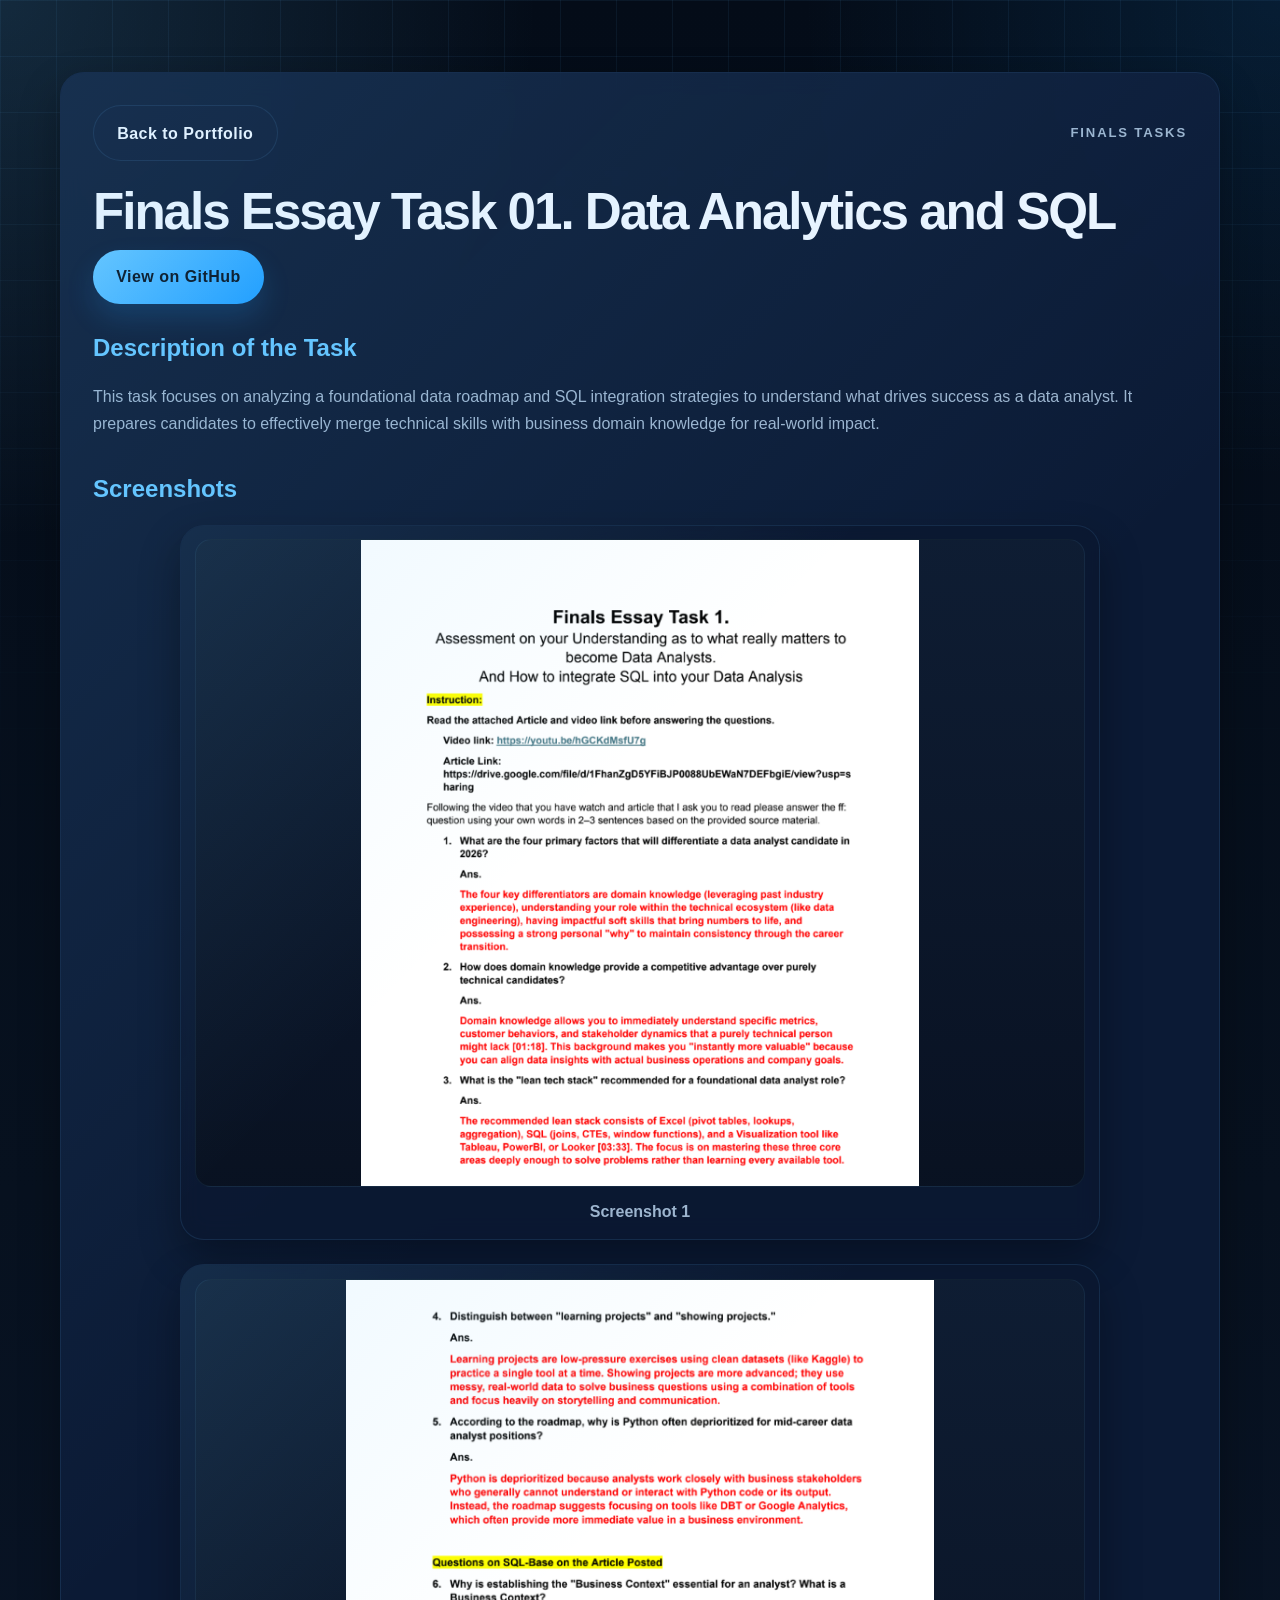
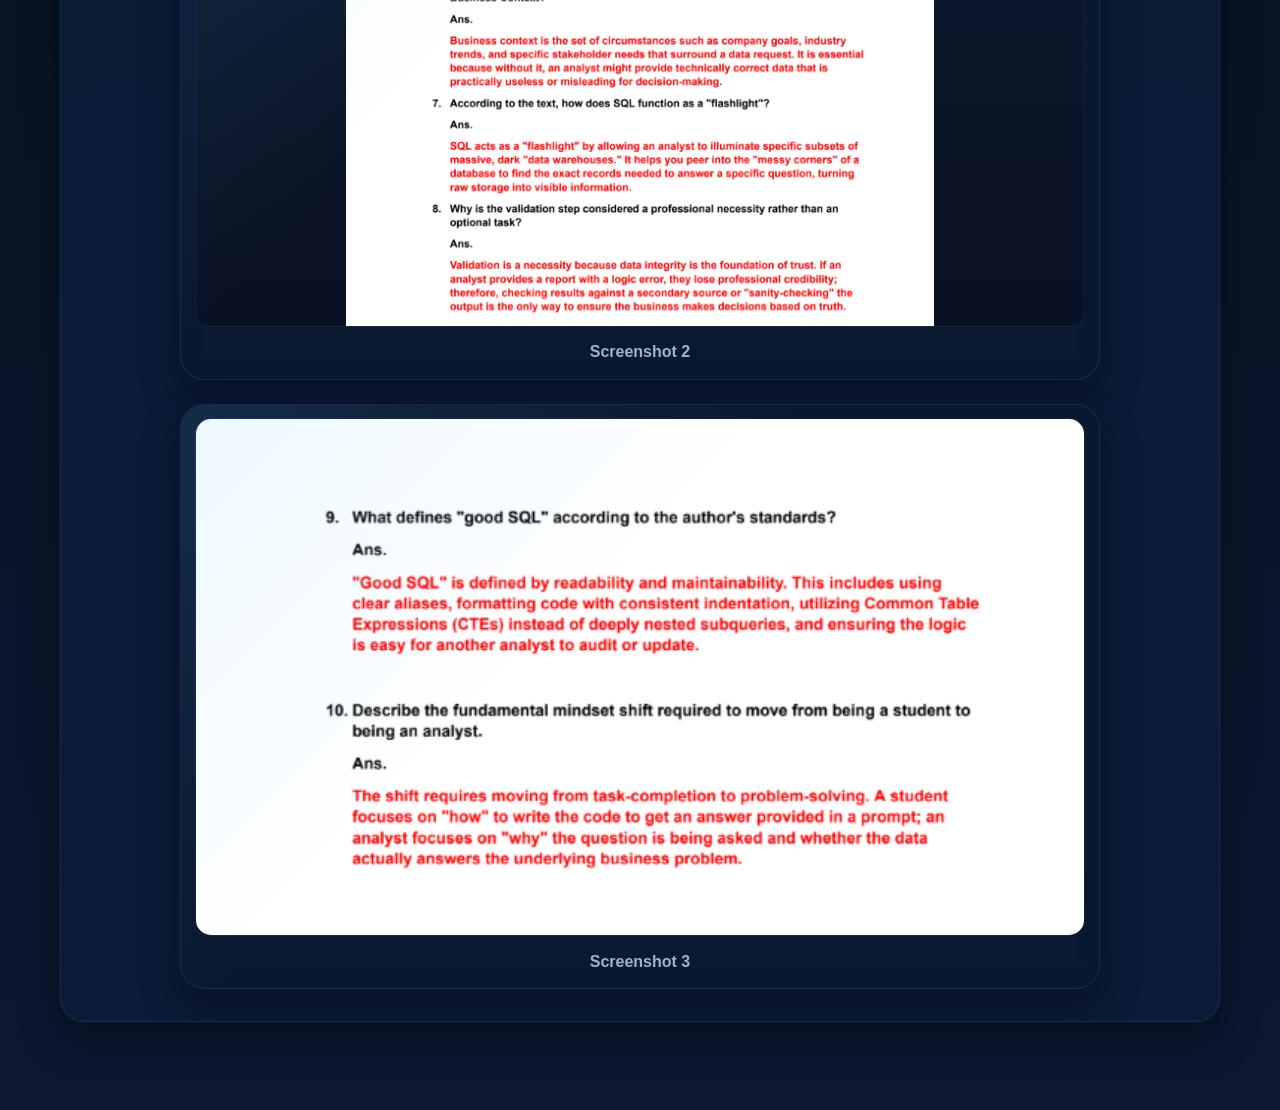
==== FTask1.html @ b500c3c5 "Add files via upload" ====
<!DOCTYPE html>
<html lang="en">
<head>
  <meta charset="UTF-8">
  <meta name="viewport" content="width=device-width, initial-scale=1.0">
  <title>Finals Task 1 | Jaycee M. Casaul</title>
  <link rel="stylesheet" href="style.css">
</head>
<body class="task-page">
  <main class="task-main">
    <div class="container">
      <section class="task-shell">
        <div class="task-topbar">
          <a href="index.html#projects" class="btn btn-secondary">Back to Portfolio</a>
          <p class="task-subtitle">Finals Tasks</p>
        </div>

        <h1 class="task-title">Finals Essay Task 01. Data Analytics and SQL</h1>
        <div class="task-actions">
          <a class="btn btn-card" href="https://github.com/usoftt/JCASAUL-PORTFOLIO" target="_blank" rel="noopener noreferrer">
            View on GitHub
          </a>
        </div>

        <div class="task-description">
          <h2>Description of the Task</h2>
          <p>
           This task focuses on analyzing a foundational data roadmap and SQL integration strategies to understand what drives success as a data analyst. 
           It prepares candidates to effectively merge technical skills with business domain knowledge for real-world impact.
          </p>
        </div>

        <div class="task-gallery">
          <h2>Screenshots</h2>
          <div class="task-gallery-grid">
            <figure class="task-image-frame">
              <img src="images/FTASK01.png" alt="Finals Task 1 screenshot 1">
              <figcaption>Screenshot 1</figcaption>
            </figure>
            <figure class="task-image-frame">
              <img src="images/FTASK01(2).png" alt="Finals Task 1 screenshot 2">
              <figcaption>Screenshot 2</figcaption>
            </figure>
            <figure class="task-image-frame">
              <img src="images/FTASK01(3).png" alt="Finals Task 1 screenshot 3">
              <figcaption>Screenshot 3</figcaption>
            </figure>
            </figure>
          </div>
        </div>
      </section>
    </div>
  </main>
</body>
</html>
---- style.css ----
:root {
  --bg-main: #07111f;
  --bg-alt: #0b1830;
  --panel: rgba(11, 24, 48, 0.78);
  --panel-strong: rgba(13, 28, 56, 0.92);
  --line: rgba(99, 188, 255, 0.1);
  --line-strong: rgba(99, 188, 255, 0.22);
  --text-main: #eef6ff;
  --text-soft: #9db5cf;
  --accent: #64c5ff;
  --accent-deep: #1c9cff;
  --accent-soft: #0f2849;
  --glow: 0 18px 42px rgba(0, 0, 0, 0.32);
  --radius-xl: 30px;
  --radius-lg: 24px;
  --radius-md: 18px;
  --radius-sm: 12px;
  --container: 1160px;
}

* {
  box-sizing: border-box;
  margin: 0;
  padding: 0;
}

html {
  scroll-behavior: smooth;
}

body {
  font-family: "Segoe UI", Tahoma, Geneva, Verdana, sans-serif;
  color: var(--text-main);
  line-height: 1.7;
  background:
    radial-gradient(circle at top left, rgba(100, 197, 255, 0.16), transparent 18%),
    radial-gradient(circle at top right, rgba(28, 156, 255, 0.12), transparent 16%),
    linear-gradient(180deg, #040c18 0%, var(--bg-main) 44%, var(--bg-alt) 100%);
}

body::before {
  content: "";
  position: fixed;
  inset: 0;
  pointer-events: none;
  background-image:
    linear-gradient(var(--line) 1px, transparent 1px),
    linear-gradient(90deg, var(--line) 1px, transparent 1px);
  background-size: 56px 56px;
  mask-image: linear-gradient(180deg, rgba(0, 0, 0, 0.7), transparent 92%);
}

a {
  color: inherit;
  text-decoration: none;
}

button {
  font: inherit;
}

.container {
  width: min(100% - 2rem, var(--container));
  margin: 0 auto;
}

.site-header {
  position: sticky;
  top: 0;
  z-index: 1000;
  background: rgba(7, 17, 31, 0.82);
  backdrop-filter: blur(18px);
  border-bottom: 1px solid rgba(99, 188, 255, 0.12);
}

.navbar {
  min-height: 82px;
  display: flex;
  align-items: center;
  justify-content: space-between;
  gap: 1rem;
}

.brand-mark {
  width: 48px;
  height: 48px;
  display: grid;
  place-items: center;
  border-radius: 16px;
  background: linear-gradient(135deg, var(--accent), var(--accent-deep));
  color: #04111f;
  font-weight: 900;
  letter-spacing: 0.08em;
  box-shadow: 0 12px 24px rgba(28, 156, 255, 0.18);
}

.nav-links {
  display: flex;
  align-items: center;
  gap: 1.9rem;
  list-style: none;
}

.nav-links a {
  color: var(--text-main);
  font-size: 1rem;
  font-weight: 800;
  letter-spacing: 0.05em;
  text-transform: uppercase;
  transition: color 0.25s ease, transform 0.25s ease;
}

.nav-links a:hover,
.nav-links a.active {
  color: var(--accent);
  transform: translateY(-1px);
}

.nav-toggle {
  display: none;
  width: 48px;
  height: 48px;
  border: 1px solid rgba(99, 188, 255, 0.16);
  border-radius: 14px;
  background: rgba(12, 24, 43, 0.9);
  cursor: pointer;
}

.nav-toggle span {
  display: block;
  width: 22px;
  height: 2px;
  margin: 5px auto;
  background: var(--text-main);
}

.hero,
.section {
  padding: 5.8rem 0;
}

.hero-content {
  display: grid;
  grid-template-columns: 1.15fr 0.85fr;
  gap: 2rem;
  align-items: start;
}

.hero-label,
.section-tag {
  display: inline-block;
  margin-bottom: 1rem;
  padding: 0.42rem 0.9rem;
  border-radius: 999px;
  background: rgba(100, 197, 255, 0.1);
  color: var(--accent);
  font-size: 0.8rem;
  font-weight: 900;
  letter-spacing: 0.16em;
  text-transform: uppercase;
}

.hero h1 {
  font-size: clamp(3rem, 5.4vw, 5.1rem);
  line-height: 0.95;
  margin-bottom: 1rem;
  letter-spacing: -0.05em;
}

.subtitle {
  margin-bottom: 1rem;
  font-size: 1.16rem;
  font-weight: 700;
  color: var(--accent);
}

.welcome-message {
  max-width: 60ch;
  margin-bottom: 1.8rem;
  color: var(--text-soft);
}

.hero-actions {
  display: flex;
  flex-wrap: wrap;
  gap: 1rem;
  margin-bottom: 1.5rem;
}

.hero-metrics {
  display: grid;
  grid-template-columns: repeat(3, minmax(0, 1fr));
  gap: 1rem;
}

.metric-card,
.signal-card,
.content-panel,
.focus-card,
.timeline-card,
.project-card,
.contact-copy,
.task-shell,
.task-image-frame {
  background: var(--panel);
  border: 1px solid rgba(99, 188, 255, 0.12);
  border-radius: var(--radius-lg);
  box-shadow: var(--glow);
  backdrop-filter: blur(12px);
  position: relative;
  overflow: hidden;
}

.metric-card::before,
.signal-card::before,
.content-panel::before,
.focus-card::before,
.timeline-card::before,
.project-card::before,
.contact-copy::before,
.task-shell::before,
.task-image-frame::before {
  content: "";
  position: absolute;
  inset: 0;
  pointer-events: none;
  background: linear-gradient(135deg, rgba(100, 197, 255, 0.12), transparent 42%);
}

.metric-card {
  padding: 1.1rem 1rem;
}

.metric-label {
  display: block;
  margin-bottom: 0.35rem;
  color: var(--text-soft);
  font-size: 0.75rem;
  font-weight: 800;
  letter-spacing: 0.12em;
  text-transform: uppercase;
}

.metric-card strong {
  font-size: 1.02rem;
}

.hero-side {
  display: grid;
  gap: 1rem;
}

.hero-photo-card {
  padding: 1rem;
  border-radius: var(--radius-xl);
  background: linear-gradient(180deg, rgba(16, 31, 54, 0.9), rgba(10, 22, 42, 0.92));
}

.hero-photo {
  display: block;
  width: 100%;
  aspect-ratio: 4 / 5;
  object-fit: cover;
  border-radius: 22px;
  border: 2px solid rgba(255, 255, 255, 0.08);
}

.signal-card {
  padding: 1.4rem;
}

.signal-label {
  margin-bottom: 0.5rem;
  color: var(--text-soft);
  font-size: 0.75rem;
  font-weight: 900;
  letter-spacing: 0.14em;
  text-transform: uppercase;
}

.signal-card h2 {
  font-size: 1.15rem;
  line-height: 1.45;
}

.section-heading {
  margin-bottom: 2rem;
}

.section-heading h2 {
  font-size: clamp(2rem, 3vw, 3.2rem);
  letter-spacing: -0.04em;
}

.about-layout {
  display: grid;
  grid-template-columns: 1.15fr 0.85fr;
  gap: 1.5rem;
}

.content-panel,
.focus-card,
.timeline-card,
.contact-copy {
  padding: 1.8rem;
}

.content-panel p,
.focus-card p,
.timeline-card p,
.project-content p,
.contact-copy p,
.task-shell p,
.task-image-frame figcaption {
  color: var(--text-soft);
}

.focus-grid {
  display: grid;
  gap: 1rem;
}

.focus-card h3,
.timeline-card h3,
.contact-copy h2,
.project-content h4,
.task-title {
  margin-bottom: 0.65rem;
}

.focus-card h3,
.timeline-card h3 {
  font-size: 1rem;
}

.section-alt {
  background: linear-gradient(180deg, rgba(100, 197, 255, 0.03), rgba(10, 22, 42, 0.2));
}

.timeline {
  display: grid;
  grid-template-columns: repeat(2, minmax(0, 1fr));
  gap: 1.5rem;
}

.projects-grid {
  display: grid;
  grid-template-columns: repeat(3, minmax(0, 1fr));
  gap: 1.5rem;
}

.project-card {
  transition: transform 0.28s ease, box-shadow 0.28s ease, border-color 0.28s ease;
}

.project-card:hover,
.content-panel:hover,
.focus-card:hover,
.timeline-card:hover,
.contact-copy:hover,
.task-image-frame:hover {
  transform: translateY(-8px);
  border-color: var(--line-strong);
  box-shadow: 0 22px 48px rgba(0, 0, 0, 0.3);
}

.project-image {
  min-height: 210px;
  padding: 1rem;
  background:
    radial-gradient(circle at top right, rgba(100, 197, 255, 0.16), transparent 24%),
    linear-gradient(180deg, rgba(14, 29, 52, 0.95), rgba(10, 21, 40, 0.98));
  position: relative;
}

.project-image::before {
  content: "";
  position: absolute;
  inset: 12px;
  border: 1px dashed rgba(99, 188, 255, 0.18);
  border-radius: 14px;
  pointer-events: none;
}

.project-real-image {
  width: 100%;
  height: 100%;
  min-height: 210px;
  object-fit: cover;
  border-radius: 16px;
  position: relative;
  z-index: 1;
}

.project-content {
  padding: 1.5rem;
}

.project-kicker {
  margin-bottom: 0.5rem;
  color: var(--accent);
  font-size: 0.76rem;
  font-weight: 900;
  letter-spacing: 0.14em;
  text-transform: uppercase;
}

.contact-layout {
  display: grid;
  grid-template-columns: 1fr;
}

.contact-pill {
  display: inline-flex;
  flex-direction: column;
  gap: 0.25rem;
  margin-top: 1rem;
  padding: 1rem 1.2rem;
  border-radius: 18px;
  background: rgba(100, 197, 255, 0.08);
  border: 1px solid rgba(99, 188, 255, 0.14);
}

.contact-pill span {
  color: var(--text-soft);
  font-size: 0.76rem;
  font-weight: 900;
  letter-spacing: 0.14em;
  text-transform: uppercase;
}

.contact-pill strong {
  color: var(--accent);
}

.btn {
  display: inline-flex;
  align-items: center;
  justify-content: center;
  min-height: 48px;
  padding: 0.85rem 1.45rem;
  border: none;
  border-radius: 999px;
  font-weight: 800;
  letter-spacing: 0.03em;
  cursor: pointer;
  transition: transform 0.25s ease, box-shadow 0.25s ease, filter 0.25s ease;
}

.btn:hover {
  transform: translateY(-2px);
}

.btn-primary,
.btn-card {
  background: linear-gradient(135deg, var(--accent), var(--accent-deep));
  color: #06111f;
  box-shadow: 0 14px 28px rgba(28, 156, 255, 0.18);
}

.btn-primary:hover,
.btn-card:hover {
  box-shadow: 0 18px 30px rgba(28, 156, 255, 0.24);
}

.btn-secondary {
  background: rgba(13, 28, 56, 0.88);
  color: var(--text-main);
  border: 1px solid rgba(99, 188, 255, 0.12);
}

.task-page {
  min-height: 100vh;
}

.task-main {
  padding: 4.5rem 0 5.5rem;
}

.task-shell {
  padding: 2rem;
  background: var(--panel-strong);
}

.task-topbar {
  display: flex;
  justify-content: space-between;
  align-items: center;
  gap: 1rem;
  margin-bottom: 1.5rem;
}

.task-title {
  font-size: clamp(2rem, 4vw, 3.3rem);
  line-height: 1.05;
  letter-spacing: -0.04em;
}

.task-subtitle {
  color: var(--accent);
  font-size: 0.82rem;
  font-weight: 900;
  letter-spacing: 0.14em;
  text-transform: uppercase;
}

.task-description {
  margin: 1.5rem 0 2rem;
}

.task-actions {
  margin-bottom: 1.4rem;
}

.task-description h2,
.task-gallery h2 {
  margin-bottom: 0.9rem;
  color: var(--accent);
}

.task-gallery-grid {
  display: grid;
  gap: 1.5rem;
  justify-items: center;
}

.task-image-frame {
  width: min(100%, 920px);
  padding: 0.85rem;
}

.task-image-frame img {
  display: block;
  width: 100%;
  max-height: 72vh;
  height: auto;
  object-fit: contain;
  border-radius: 16px;
  background: linear-gradient(180deg, rgba(15, 30, 52, 0.96), rgba(9, 18, 34, 0.98));
  border: 1px solid rgba(99, 188, 255, 0.08);
}

.task-image-frame figcaption {
  margin-top: 0.7rem;
  text-align: center;
  font-weight: 700;
}

.task-placeholder {
  min-height: 320px;
  display: grid;
  place-items: center;
  padding: 2rem;
  border-radius: var(--radius-md);
  background: linear-gradient(180deg, rgba(14, 29, 52, 0.95), rgba(10, 21, 40, 0.98));
  border: 1px solid rgba(99, 188, 255, 0.14);
  color: var(--accent);
  text-align: center;
  font-weight: 700;
}

.site-footer {
  padding: 1.8rem 0 2.2rem;
  text-align: center;
  color: var(--text-soft);
}

@media (max-width: 980px) {
  .hero-content,
  .about-layout,
  .projects-grid,
  .timeline {
    grid-template-columns: repeat(2, minmax(0, 1fr));
  }

  .hero-metrics {
    grid-template-columns: 1fr;
  }
}

@media (max-width: 768px) {
  .nav-toggle {
    display: inline-block;
  }

  .navbar {
    position: relative;
  }

  .nav-links {
    position: absolute;
    top: calc(100% + 0.75rem);
    left: 0;
    right: 0;
    display: grid;
    gap: 0.35rem;
    padding: 1rem;
    background: rgba(9, 18, 34, 0.97);
    border: 1px solid rgba(99, 188, 255, 0.14);
    border-radius: var(--radius-md);
    opacity: 0;
    pointer-events: none;
    transform: translateY(-8px);
    transition: opacity 0.25s ease, transform 0.25s ease;
    box-shadow: var(--glow);
  }

  .nav-links.open {
    opacity: 1;
    pointer-events: auto;
    transform: translateY(0);
  }

  .hero,
  .section {
    padding: 4rem 0;
  }

  .hero-content,
  .about-layout,
  .timeline,
  .projects-grid,
  .contact-layout {
    grid-template-columns: 1fr;
  }

  .task-topbar {
    flex-direction: column;
    align-items: flex-start;
  }
}

@media (max-width: 540px) {
  .container {
    width: min(100% - 1.25rem, var(--container));
  }

  .hero-photo-card,
  .content-panel,
  .focus-card,
  .timeline-card,
  .project-content,
  .contact-copy,
  .task-shell {
    padding: 1.35rem;
  }

  .brand-mark {
    display: none;
  }

  .hero-metrics {
    gap: 0.8rem;
  }

  .project-image,
  .project-real-image {
    min-height: 180px;
  }
}
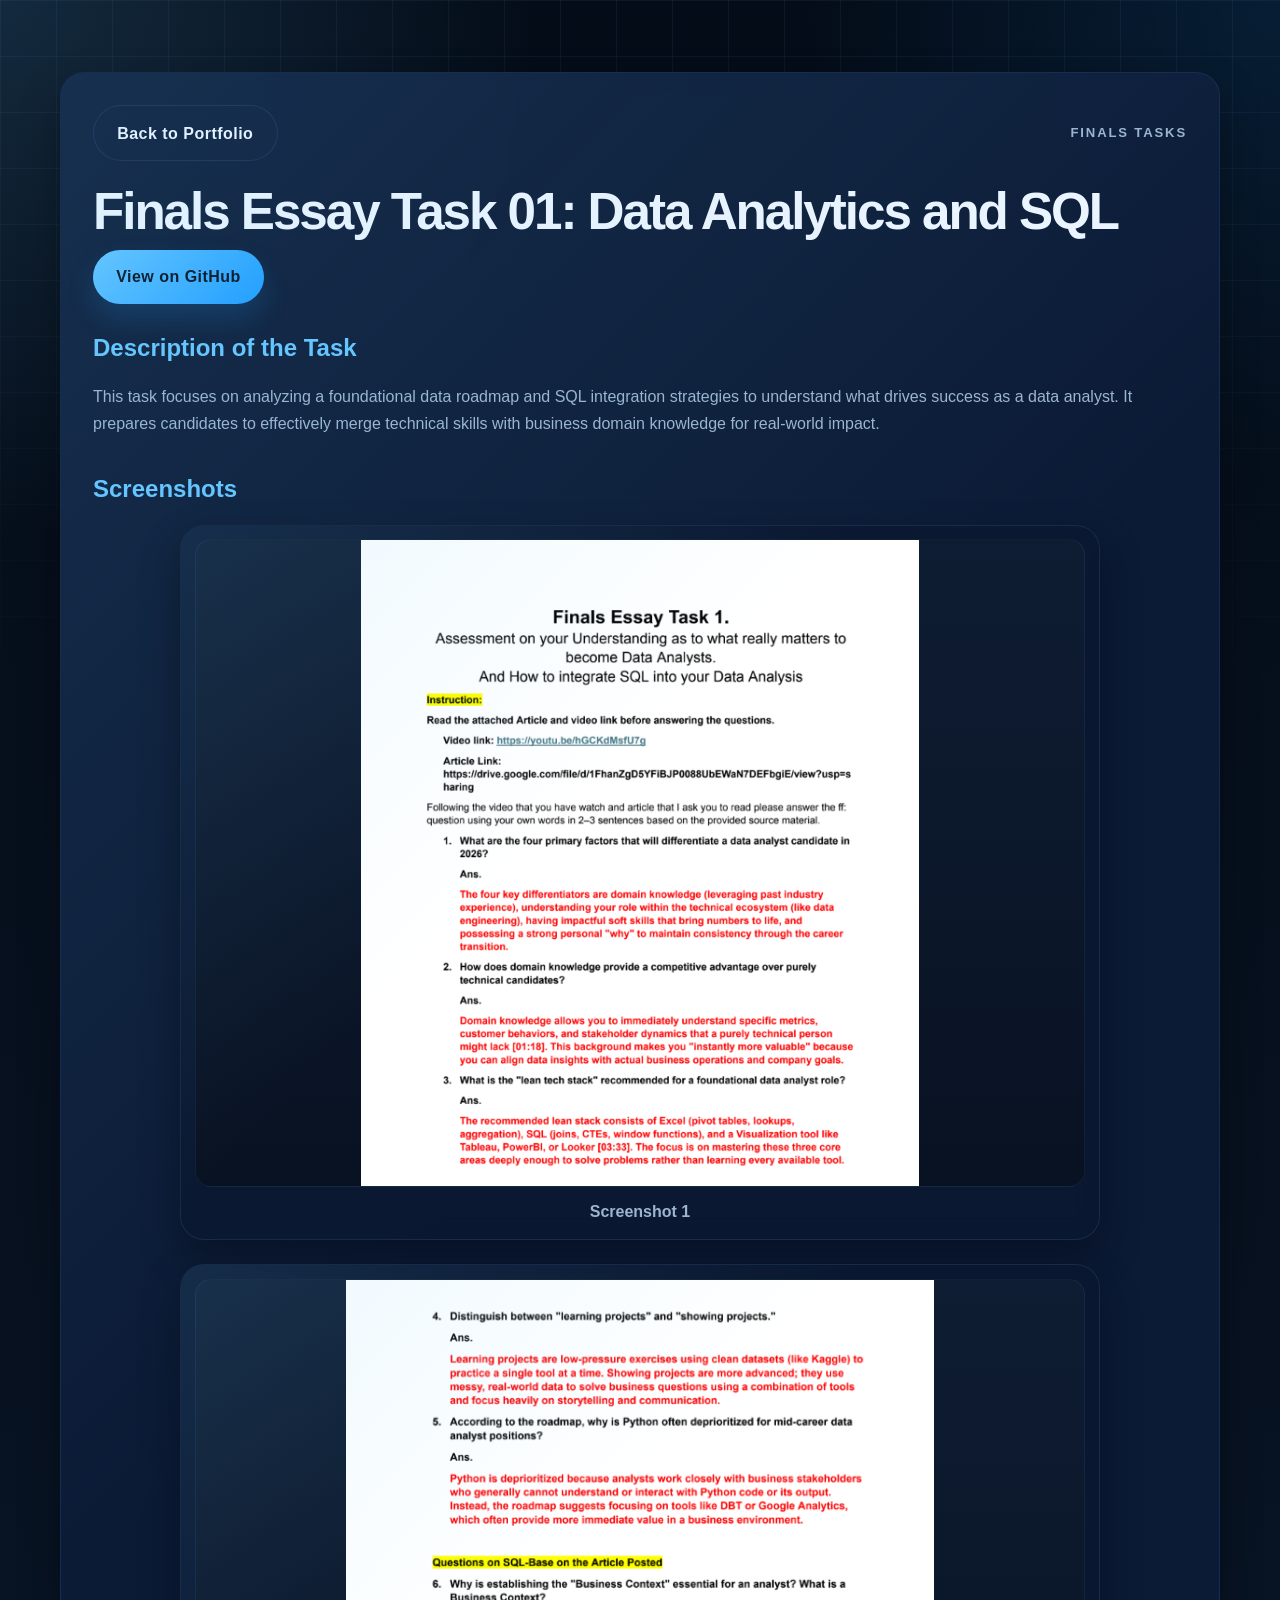
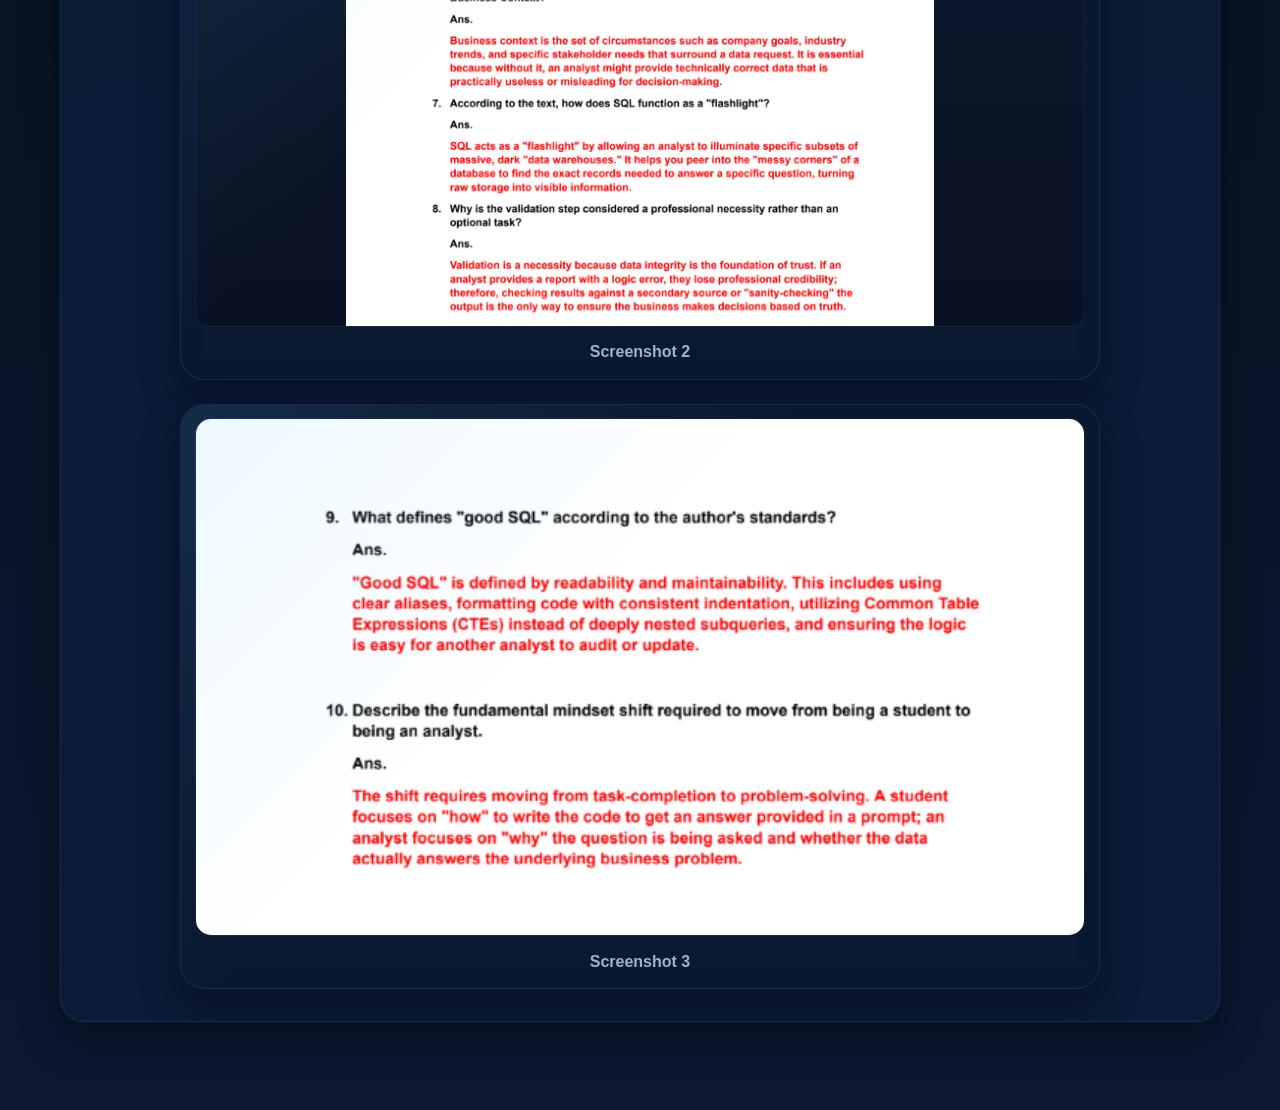
==== commit ba288412: "Update FTask1.html" ====
--- a/FTask1.html
+++ b/FTask1.html
@@ -15,9 +15,9 @@
           <p class="task-subtitle">Finals Tasks</p>
         </div>
 
-        <h1 class="task-title">Finals Essay Task 01. Data Analytics and SQL</h1>
+        <h1 class="task-title">Finals Essay Task 01: Data Analytics and SQL</h1>
         <div class="task-actions">
-          <a class="btn btn-card" href="https://github.com/usoftt/JCASAUL-PORTFOLIO" target="_blank" rel="noopener noreferrer">
+          <a class="btn btn-card" href="https://github.com/Usoftt/myportfolio" target="_blank" rel="noopener noreferrer">
             View on GitHub
           </a>
         </div>
@@ -52,4 +52,4 @@
     </div>
   </main>
 </body>
-</html>+</html>
